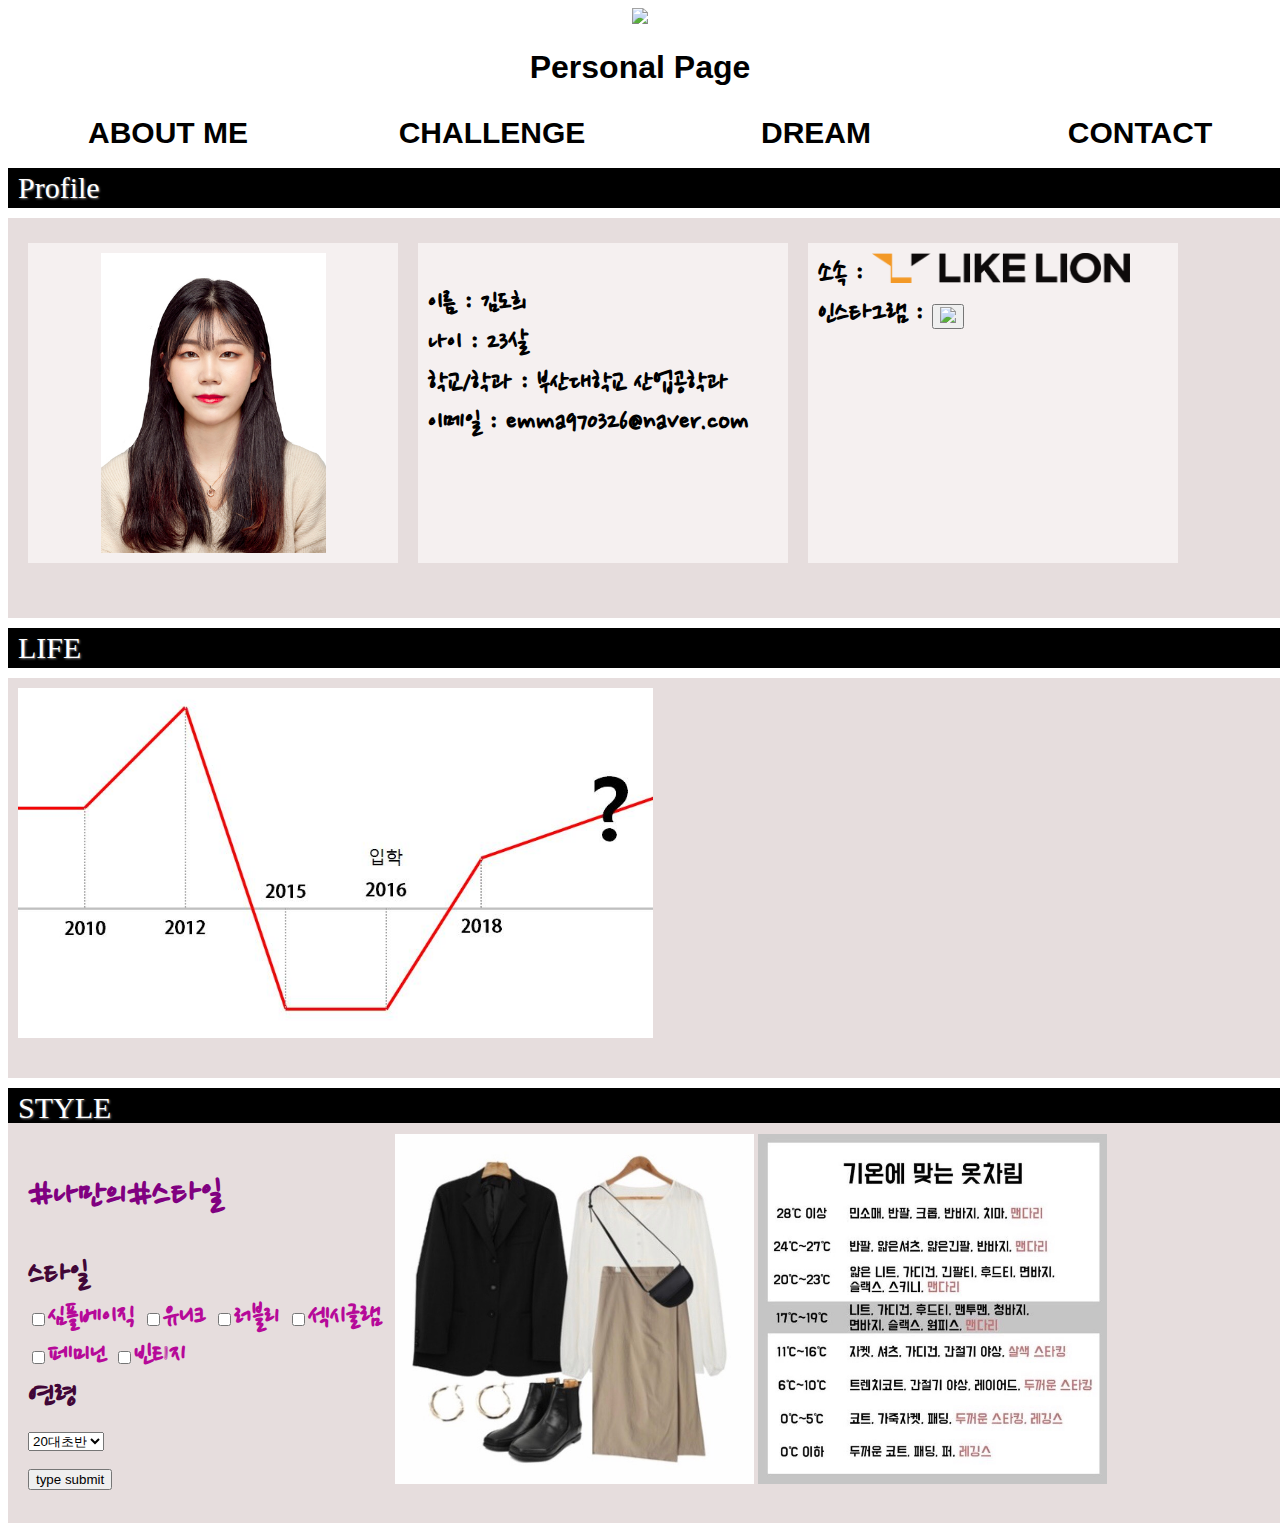
==== dohee.html @ ea243c43 "Introduction" ====
<!DOCTYPE html>
<html lang="en">
<head>
    <meta charset="UTF-8">
    <meta name="viewport" content="width=device-width, initial-scale=1.0">
    <meta http-equiv="X-UA-Compatible" content="ie=edge">
    <title>Personal Page</title>
    <link rel="stylesheet" type="text/css" href="design.css">
    <link href="https://fonts.googleapis.com/css?family=Nanum+Pen+Script" rel="stylesheet">
</head>
<body>
    <div class="bar1">
        <img src="symbol.jpg" height="50">
    </div>
    <h1> Personal Page </h1>
    <!--  -->
    <nav class="bar2">
        <div class="son1">ABOUT ME</div>
        <div class="son2">CHALLENGE</div>
        <div class="son3">DREAM</div>
        <div class="son4">CONTACT</div>
    </nav>
    <!--  -->
    <div class="Sep1">
        <div class="box1">Profile</div>
    </div>
    <!--  -->
    <div class="main1">
        <div class="information dp-center-class" id="do-center-align">
            <img class="temp" src="증명사진.jpg" height="350">
        </div>
        <div class="information">
            <p> 이름 : 김도희<br>
                나이 : 23살<br>
                학교/학과 : 부산대학교 산업공학과<br>
                이메일 : emma970326@naver.com<br>
            </p>
        </div>
        <div class="information">
            소속 : <img src="멋사.png" height="30"><br>
            인스타그램 :
            <a href="https://www.instagram.com/dodo_do_hee">
                <button>
                    <img src="인스타그램.jpg" height="70">
                </button>
            </a>
        </div>
    </div>
    <!--  -->
    <div class="Sep2">
        <div class="box2">LIFE</div>
    </div>
    <!--  -->
    <div class="main2">
        <img src="인생곡선.JPG".jpg height="350">
    </div>
    <!--  -->
    <div class="Sep3">
        <div class="box3">STYLE</div>
    <!--  -->
    <div class="main3">
        <div class="input">
            <h2>#나만의#스타일</h2>
            <div id="스타일">스타일</div>
            <input type="checkbox" value="1" name="checkbox1">심플베이직
            <input type="checkbox" value="2" name="checkbox2">유니크
            <input type="checkbox" value="3" name="checkbox3">러블리
            <input type="checkbox" value="4" name="checkbox4">섹시글램
            <br>
            <input type="checkbox" value="5" name="checkbox5">페미닌
            <input type="checkbox" value="6" name="checkbox6">빈티지
            <br>
            <div id="연령">연령</div>
            <select>
                <option value="20대초반">20대초반</option>
                <option value="20대중반">20대중반</option>
                <option value="20대후반">20대후반</option>
            </select>
            <br>
            <input type="submit" value="type submit">
        </div>
        <div class="image">
            <img src="코디.jpg" height="350">
            <img src="꿀팁.jpg" height="350">
        </div>
    </div>
</body>
</html>
---- design.css ----
h1 {
    text-align: center;
    font-family: Arial;
}
.bar1 {
    text-align: center;
}
nav {
    width :1320px;
    height : 50px;
    background-color: white;
    font-weight: bold;
    margin : 0 auto;
}

.son1, .son2, .son3, .son4 {
    width : 300px;
    height : 40px;
    margin: 5px 10px;
    /* border : 1px solid black; */
    background-color : white;
    display : inline-block;
    font-family: Arial;
    font-size: 30px;
    text-align: center;
    line-height: 40px;
}

.Sep1, .Sep2, .Sep3 {
    width: 1320px;
    height: 40px;
    background-color: black;
    color: white;
    margin: 10px auto;
}

.box1, .box2, .box3 {
    width: 100px;
    height: 30px;
    margin: 5px 10px;
    font-family: franklin Gothic Medium;
    font-size: 30px;
    line-height: 40px;
    text-shadow: 1px 1px 2px grey;
}

.main1, .main2, .main3 {
    width: 1320px;
    height : 380px;
    background-color: rgb(230, 221, 221);
    margin: 0 auto;
    padding: 10px;
} 

.information{
    width: 350px;
    height: 300px;
    background-color: rgb(245, 240, 240);
    margin: 15px 10px;
    padding: 10px;
    display: inline-block;
    font-family: 'Nanum Pen Script', cursive;
    font-weight: bold;
    font-size: 30px;
    line-height: 40px;
    float: left;
}

h2 {
    font-family: 'Nanum Pen Script', cursive;
    font-weight: bold;
    font-size: 40px;
    color: purple;
}

#스타일, #연령 {
    font-family: 'Nanum Pen Script', cursive;
    font-weight: bold;
    font-size: 35px;
    color: rgb(65, 6, 55);
}



.input {
    font-family: 'Nanum Pen Script', cursive;
    font-weight: bold;
    font-size: 30px;
    color: rgb(182, 9, 153);
    display: inline-block;
    margin: 5px 10px;
}

.image {
    display: inline-block;
}       

.temp{
    height:100%;

}
#do-center-align{
    text-align:center;
}
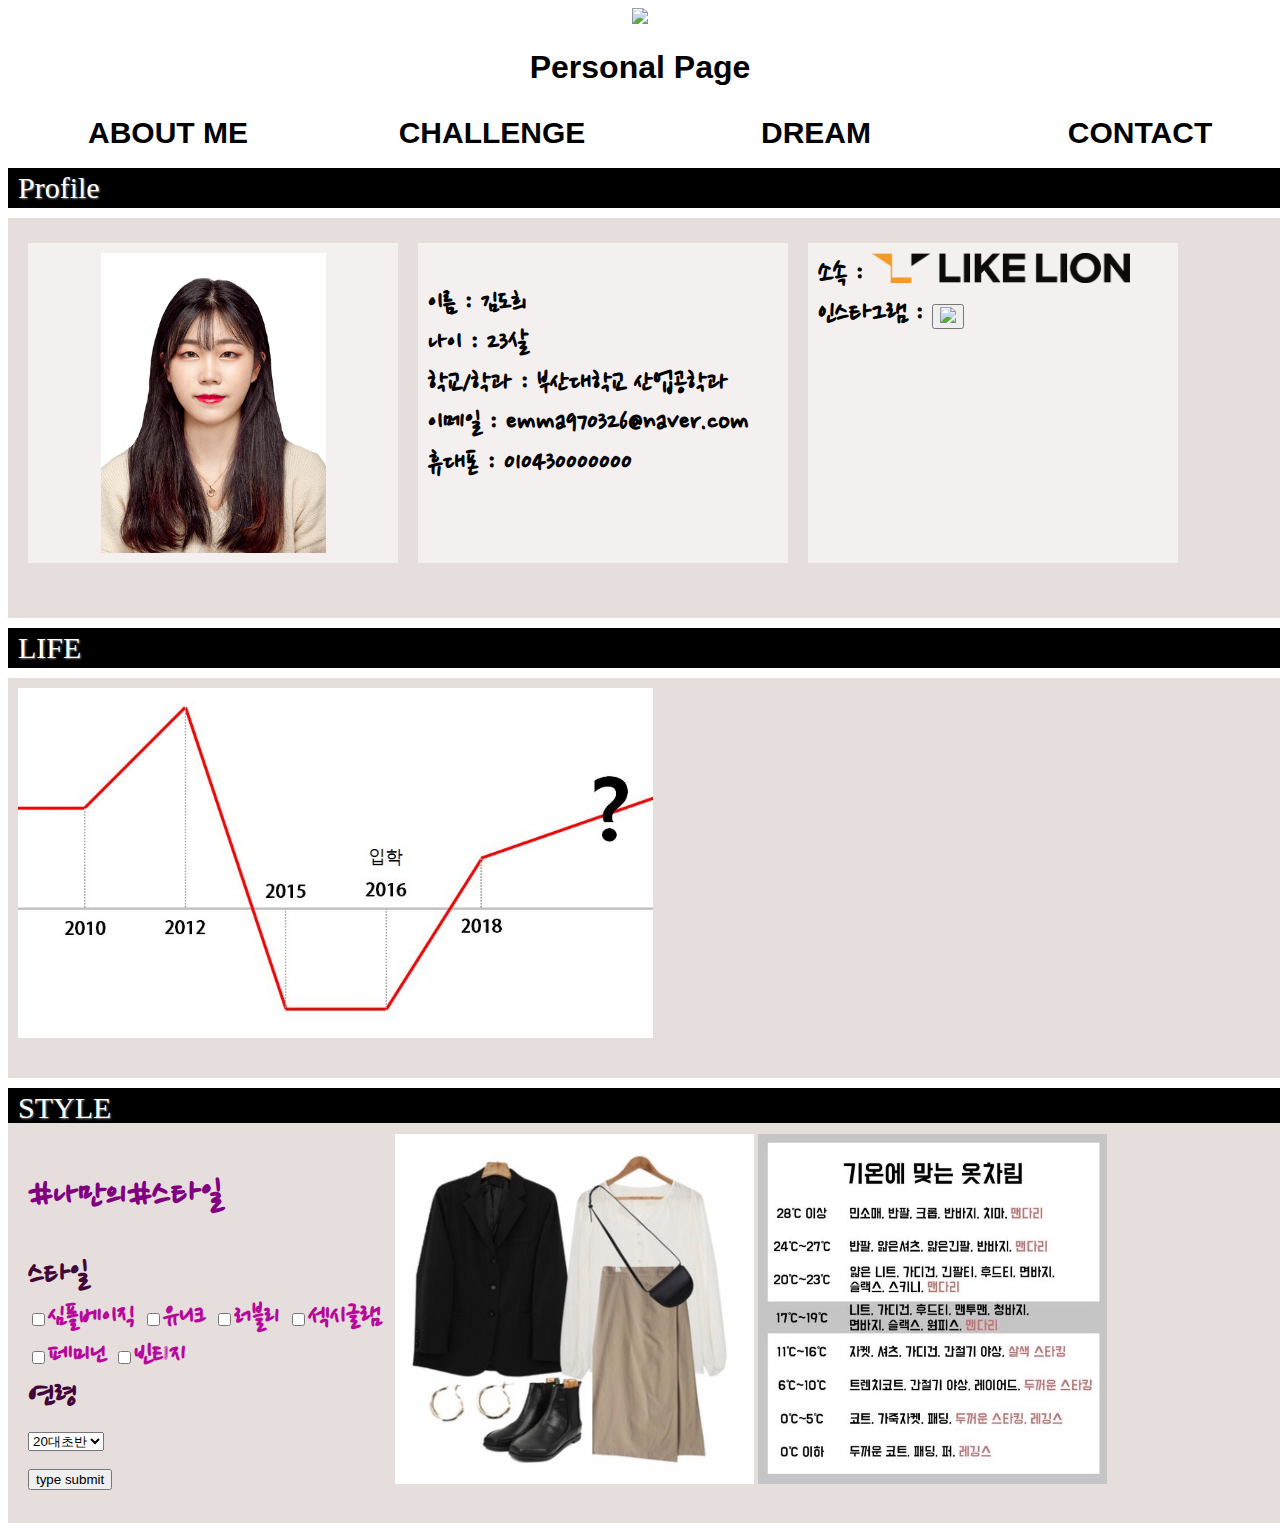
==== commit b1a6130a: "plus phone number" ====
--- a/dohee.html
+++ b/dohee.html
@@ -34,6 +34,7 @@
                 나이 : 23살<br>
                 학교/학과 : 부산대학교 산업공학과<br>
                 이메일 : emma970326@naver.com<br>
+                휴대폰 : 010430000000<br>
             </p>
         </div>
         <div class="information">
